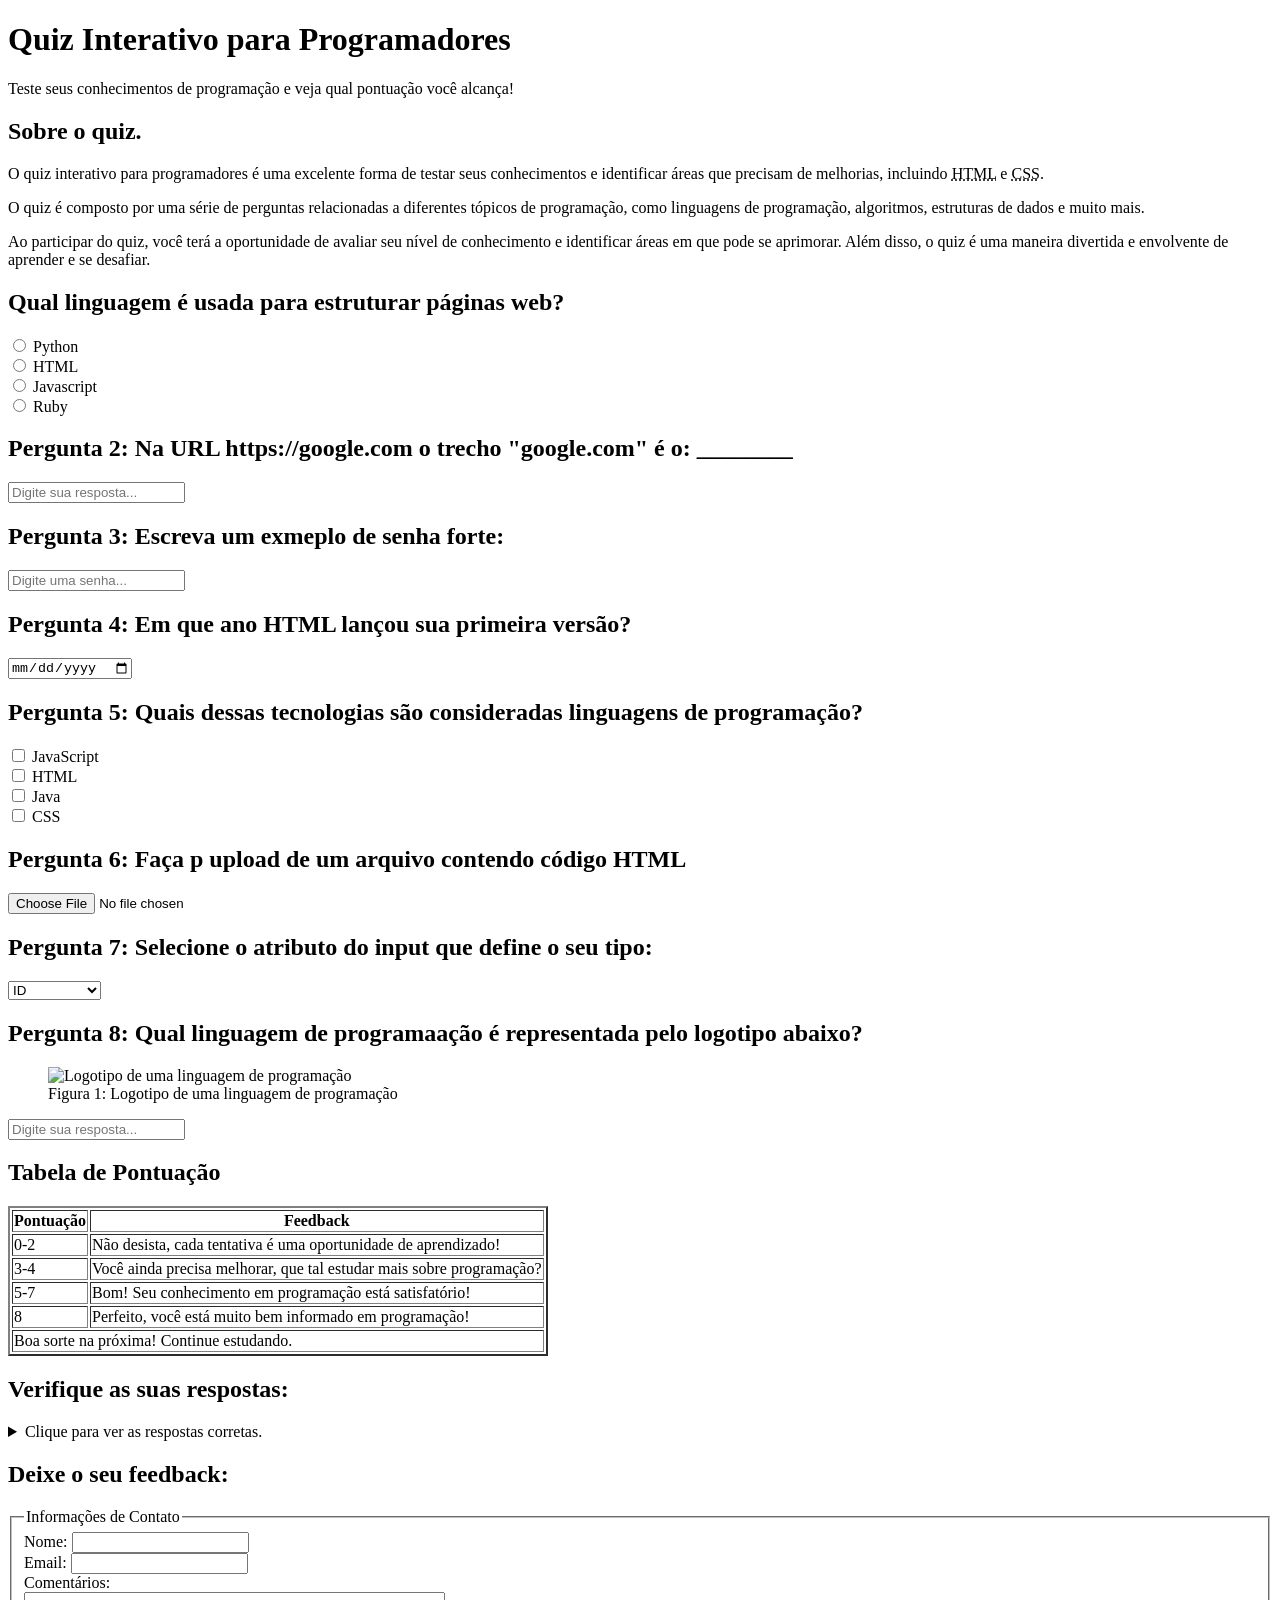
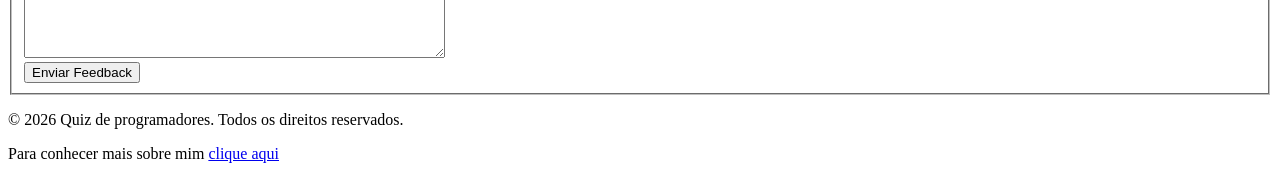
==== index.html @ d753103e "Rename quiz-programadores.html to index.html ...." ====
<!DOCTYPE html>

<html>
    <head>    
        <title>Quiz Programadores</title>
        <meta name="description" content="Quiz interativo para testar seus conhecimentos" />
    </head>
    <body>  
        <header>
            <h1>Quiz Interativo para Programadores</h1>
            <p>Teste seus conhecimentos de programação e veja qual pontuação você alcança!</p>   
        </header>  
        <main>
            <!--Introdução-->
            <section>
                <h2>Sobre o quiz.</h2>
                <p>O quiz interativo para programadores é uma excelente forma de testar seus conhecimentos e identificar áreas que precisam de melhorias, incluindo <abbr title="HyperText Markup Language">HTML</abbr> e <abbr title="Cascading Style Sheets">CSS</abbr>.</p>
                <p>O quiz é composto por uma série de perguntas relacionadas a diferentes tópicos de programação, como linguagens de programação, algoritmos, estruturas de dados e muito mais.</p>
                <p>Ao participar do quiz, você terá a oportunidade de avaliar seu nível de conhecimento e identificar áreas em que pode se aprimorar. Além disso, o quiz é uma maneira divertida e envolvente de aprender e se desafiar.</p>
            </section>
            <!--Pergunta 1: Múltipla Escolha-->
            <section>
                <h2> Qual linguagem é usada para estruturar páginas web?</h2>
                <form>
                    <input type="radio" value="Python" id="p1a" name="pergunta 1">
                    <label for="p1a">Python</label><br>

                    <input type="radio" value="HTML" id="p1b" name="pergunta 1">
                    <label for="p1b">HTML</label><br>

                    <input type="radio" value="Javascript" id="p1c" name="pergunta 1">
                    <label for="p1c">Javascript</label><br>

                    <input type="radio" value="Ruby" id="p1d" name="pergunta 1">
                    <label for="p1d">Ruby</label><br>
                </form>
            </section>
            <!--Pergunta 2: Texto-->
            <section>
                <h2> Pergunta 2: Na URL https://google.com o trecho "google.com" é o: ________ </h2>
                <form>   
                    <input type="text" id="p2" name="pergunta2" placeholder="Digite sua resposta...">
                </form>
            </section>
            <!--Pergunta 3: Senha-->
            <section>
                <h2> Pergunta 3: Escreva um exmeplo de senha forte:</h2>
                <form>
                    <input type="password" id="p3" name="pergunta3" placeholder="Digite uma senha...">
                </form>

            </section>
            <!--Pergunta 4: Data-->
            <section>
                <h2> Pergunta 4: Em que ano HTML lançou sua primeira versão? </h2>
                <form>
                    <input type="date" id="p4" name="pergunta4"
                </form>

            </section>
            <!--Pergunta 5: Seleção Múltipla-->
            <section> 
                <h2> Pergunta 5: Quais dessas tecnologias são consideradas linguagens de programação?</h2>
                <form>
                    <input type="checkbox" id="p5a" name="pergunta5" value="javascript">
                    <label for="p5a">JavaScript</label><br>

                    <input type="checkbox" id="p5b" name="pergunta5" value="HTML">
                    <label for="p5b">HTML</label><br>

                    <input type="checkbox" id="p5c" name="pergunta5" value="Java">
                    <label for="p5c">Java</label><br>

                    <input type="checkbox" id="p5d" name="pergunta5" value="CSS">
                    <label for="p5d">CSS</label><br>
                </form>
            </section>
            <!--Pergunta 6: Upload de Arquivo-->
            <section>
                <h2> Pergunta 6: Faça p upload de um arquivo contendo código HTML   
                </h2>
                <form>
                    <input type="file" id="p6" name="pergunta6">
                </form>
            </section>
            <!--Pergunta 7: Menu Suspenso-->
            <section> 
                <h2> Pergunta 7: Selecione o atributo do input que define o seu tipo: </h2>
                <form>
                    <select name="pergunta7" id:"p7">
                        <option value="id">ID</option>

                        <option value="type">Type</option>

                        <option value="placeholder">Placeholder</option>

                    </select>
                </form>
            </section>
            <!--Pergunta 8: Imagem-->
            <section>
                <h2> Pergunta 8: Qual linguagem de programaação é representada pelo logotipo abaixo?</h2>
                <figure>
                    <img src="https://i.pinimg.com/originals/79/5e/bb/795ebb5f4a470cd7242136237f61fc53.png" alt="Logotipo de uma linguagem de programação" 
                    style="width: 400px; height: auto;">
                    <figcaption> Figura 1: Logotipo de uma linguagem de programação</figcaption>
                </figure>
                
                <input type="text" id="p8" name="pergunta8"
                placeholder="Digite sua resposta...">
            </section>
            <!--Tabela de Pontuação-->
            <section>
                <h2> Tabela de Pontuação </h2>
                <table border=2>
                    <thead>
                        <tr>
                            <th>Pontuação</th>
                            <th>Feedback</th>
                        </tr>
                    </thead>
                    <tbody>
                            <tr>
                            <td>0-2</td>
                            <td>Não desista, cada tentativa é uma oportunidade de aprendizado!</td>
                        </tr>
                        <tr>
                            <td>3-4</td>
                            <td>Você ainda precisa melhorar, que tal estudar mais sobre programação?</td>
                        </tr>
                        <tr>
                            <td>5-7</td>
                            <td>Bom! Seu conhecimento em programação está satisfatório!</td>
                        </tr>
                        <tr>
                            <td>8</td>
                            <td>Perfeito, você está muito bem informado em programação!</td>
                        </tr>
                    </tbody>
                    <tfoot>
                        <td colspan="2">Boa sorte na próxima! Continue estudando.</td>
                    </tfoot>
                </table>
            </section>
            <!--Lista de Respostas-->
            <section>
                <h2> Verifique as suas respostas:</h2>
                <details>
                    <summary>Clique para ver as respostas corretas.</summary>
                    <ol>
                        <li>HTML.</li>
                        <li>Domínio.</li>
                        <li>Exemplo de senha forte: "P@ssw0rd123!"</li>
                        <li>1991.</li>
                        <li>JavaScript e Java.</li>
                        <li>Faça o upload de um arquivo HTML válido.</li>
                        <li>O atributo é "type".</li>
                        <li>A linguagem representada pelo logotipo é Java</li>
                    </ol>
                </details>
            </section>
            <!--Formulário de Feedback-->
            <section>
                <h2> Deixe o seu feedback:</h2>
                <form>
                    <fieldset>
                        <legend>Informações de Contato</legend>
                        <label for="name">Nome:</label>
                        <input type="text" id="nome" name="nome"><br>
                        <!-------------------------->
                        <label for="email">Email:</label>
                        <input type="email" id="email" name="email"><br>
                        <!-------------------------->
                        <label for="comentários">Comentários:</label><br>
                        <textarea id="comentários" name="comentários"
                        rows="4" cols="50" placeholder="Digite seus comentários aqui...">
                        </textarea><br>
                        <button onclick="alert('FEEDBACK ENVIADO!')">
                            Enviar Feedback
                        </button>
                    </fieldset>
                </form>
            </section>
        </main>
        <footer>
            <p>&copy; 2026 Quiz de programadores. Todos os direitos reservados.</p>
            <p>Para conhecer mais sobre mim <a href="sobremim.html" target="_blank">clique aqui</a></p>
        </footer>
    </body>
</html>
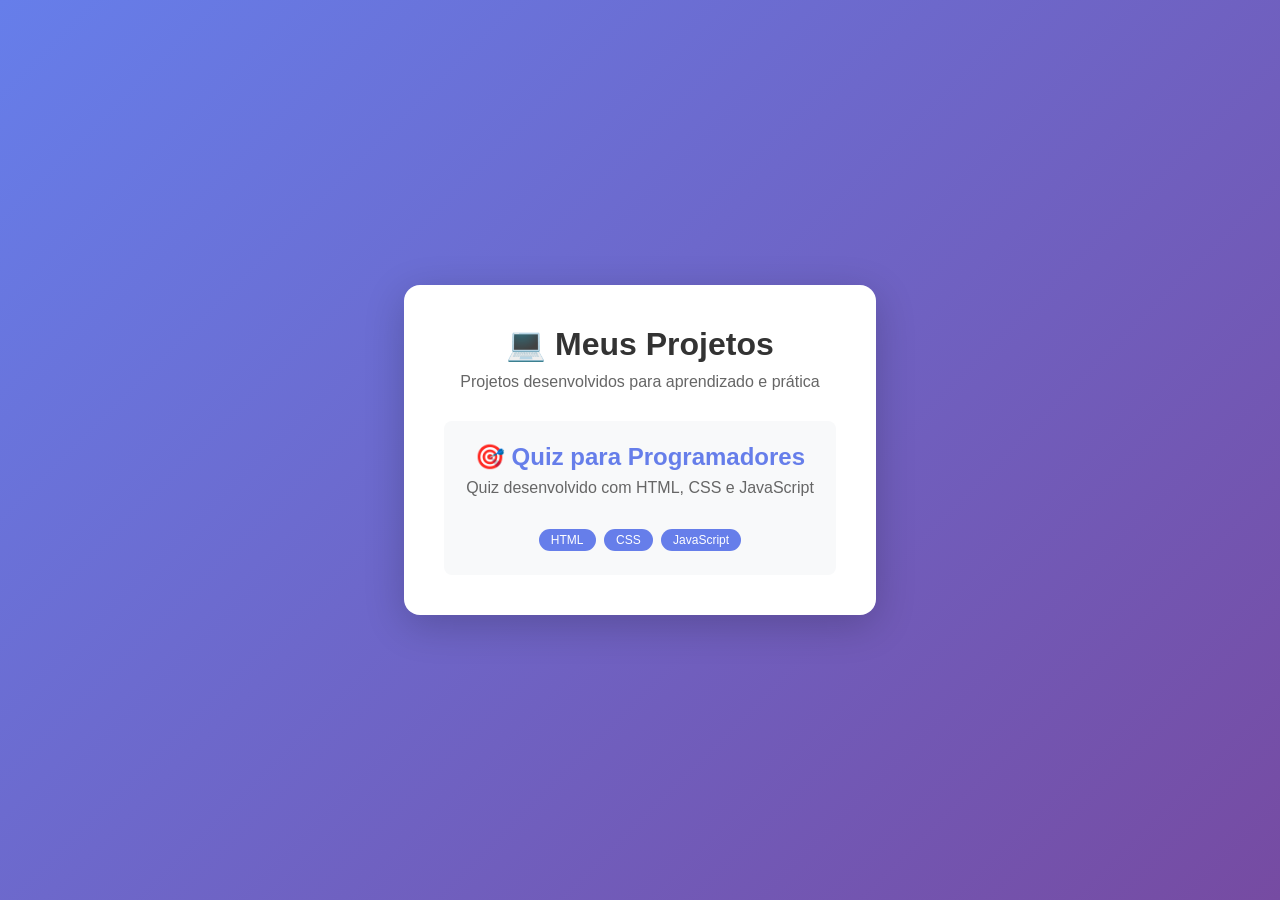
==== commit 751f6f23: "Refactor index.html for project overview and styling" ====
--- a/index.html
+++ b/index.html
@@ -1,190 +1,71 @@
 <!DOCTYPE html>
-
-<html>
-    <head>    
-        <title>Quiz Programadores</title>
-        <meta name="description" content="Quiz interativo para testar seus conhecimentos" />
-    </head>
-    <body>  
-        <header>
-            <h1>Quiz Interativo para Programadores</h1>
-            <p>Teste seus conhecimentos de programação e veja qual pontuação você alcança!</p>   
-        </header>  
-        <main>
-            <!--Introdução-->
-            <section>
-                <h2>Sobre o quiz.</h2>
-                <p>O quiz interativo para programadores é uma excelente forma de testar seus conhecimentos e identificar áreas que precisam de melhorias, incluindo <abbr title="HyperText Markup Language">HTML</abbr> e <abbr title="Cascading Style Sheets">CSS</abbr>.</p>
-                <p>O quiz é composto por uma série de perguntas relacionadas a diferentes tópicos de programação, como linguagens de programação, algoritmos, estruturas de dados e muito mais.</p>
-                <p>Ao participar do quiz, você terá a oportunidade de avaliar seu nível de conhecimento e identificar áreas em que pode se aprimorar. Além disso, o quiz é uma maneira divertida e envolvente de aprender e se desafiar.</p>
-            </section>
-            <!--Pergunta 1: Múltipla Escolha-->
-            <section>
-                <h2> Qual linguagem é usada para estruturar páginas web?</h2>
-                <form>
-                    <input type="radio" value="Python" id="p1a" name="pergunta 1">
-                    <label for="p1a">Python</label><br>
-
-                    <input type="radio" value="HTML" id="p1b" name="pergunta 1">
-                    <label for="p1b">HTML</label><br>
-
-                    <input type="radio" value="Javascript" id="p1c" name="pergunta 1">
-                    <label for="p1c">Javascript</label><br>
-
-                    <input type="radio" value="Ruby" id="p1d" name="pergunta 1">
-                    <label for="p1d">Ruby</label><br>
-                </form>
-            </section>
-            <!--Pergunta 2: Texto-->
-            <section>
-                <h2> Pergunta 2: Na URL https://google.com o trecho "google.com" é o: ________ </h2>
-                <form>   
-                    <input type="text" id="p2" name="pergunta2" placeholder="Digite sua resposta...">
-                </form>
-            </section>
-            <!--Pergunta 3: Senha-->
-            <section>
-                <h2> Pergunta 3: Escreva um exmeplo de senha forte:</h2>
-                <form>
-                    <input type="password" id="p3" name="pergunta3" placeholder="Digite uma senha...">
-                </form>
-
-            </section>
-            <!--Pergunta 4: Data-->
-            <section>
-                <h2> Pergunta 4: Em que ano HTML lançou sua primeira versão? </h2>
-                <form>
-                    <input type="date" id="p4" name="pergunta4"
-                </form>
-
-            </section>
-            <!--Pergunta 5: Seleção Múltipla-->
-            <section> 
-                <h2> Pergunta 5: Quais dessas tecnologias são consideradas linguagens de programação?</h2>
-                <form>
-                    <input type="checkbox" id="p5a" name="pergunta5" value="javascript">
-                    <label for="p5a">JavaScript</label><br>
-
-                    <input type="checkbox" id="p5b" name="pergunta5" value="HTML">
-                    <label for="p5b">HTML</label><br>
-
-                    <input type="checkbox" id="p5c" name="pergunta5" value="Java">
-                    <label for="p5c">Java</label><br>
-
-                    <input type="checkbox" id="p5d" name="pergunta5" value="CSS">
-                    <label for="p5d">CSS</label><br>
-                </form>
-            </section>
-            <!--Pergunta 6: Upload de Arquivo-->
-            <section>
-                <h2> Pergunta 6: Faça p upload de um arquivo contendo código HTML   
-                </h2>
-                <form>
-                    <input type="file" id="p6" name="pergunta6">
-                </form>
-            </section>
-            <!--Pergunta 7: Menu Suspenso-->
-            <section> 
-                <h2> Pergunta 7: Selecione o atributo do input que define o seu tipo: </h2>
-                <form>
-                    <select name="pergunta7" id:"p7">
-                        <option value="id">ID</option>
-
-                        <option value="type">Type</option>
-
-                        <option value="placeholder">Placeholder</option>
-
-                    </select>
-                </form>
-            </section>
-            <!--Pergunta 8: Imagem-->
-            <section>
-                <h2> Pergunta 8: Qual linguagem de programaação é representada pelo logotipo abaixo?</h2>
-                <figure>
-                    <img src="https://i.pinimg.com/originals/79/5e/bb/795ebb5f4a470cd7242136237f61fc53.png" alt="Logotipo de uma linguagem de programação" 
-                    style="width: 400px; height: auto;">
-                    <figcaption> Figura 1: Logotipo de uma linguagem de programação</figcaption>
-                </figure>
-                
-                <input type="text" id="p8" name="pergunta8"
-                placeholder="Digite sua resposta...">
-            </section>
-            <!--Tabela de Pontuação-->
-            <section>
-                <h2> Tabela de Pontuação </h2>
-                <table border=2>
-                    <thead>
-                        <tr>
-                            <th>Pontuação</th>
-                            <th>Feedback</th>
-                        </tr>
-                    </thead>
-                    <tbody>
-                            <tr>
-                            <td>0-2</td>
-                            <td>Não desista, cada tentativa é uma oportunidade de aprendizado!</td>
-                        </tr>
-                        <tr>
-                            <td>3-4</td>
-                            <td>Você ainda precisa melhorar, que tal estudar mais sobre programação?</td>
-                        </tr>
-                        <tr>
-                            <td>5-7</td>
-                            <td>Bom! Seu conhecimento em programação está satisfatório!</td>
-                        </tr>
-                        <tr>
-                            <td>8</td>
-                            <td>Perfeito, você está muito bem informado em programação!</td>
-                        </tr>
-                    </tbody>
-                    <tfoot>
-                        <td colspan="2">Boa sorte na próxima! Continue estudando.</td>
-                    </tfoot>
-                </table>
-            </section>
-            <!--Lista de Respostas-->
-            <section>
-                <h2> Verifique as suas respostas:</h2>
-                <details>
-                    <summary>Clique para ver as respostas corretas.</summary>
-                    <ol>
-                        <li>HTML.</li>
-                        <li>Domínio.</li>
-                        <li>Exemplo de senha forte: "P@ssw0rd123!"</li>
-                        <li>1991.</li>
-                        <li>JavaScript e Java.</li>
-                        <li>Faça o upload de um arquivo HTML válido.</li>
-                        <li>O atributo é "type".</li>
-                        <li>A linguagem representada pelo logotipo é Java</li>
-                    </ol>
-                </details>
-            </section>
-            <!--Formulário de Feedback-->
-            <section>
-                <h2> Deixe o seu feedback:</h2>
-                <form>
-                    <fieldset>
-                        <legend>Informações de Contato</legend>
-                        <label for="name">Nome:</label>
-                        <input type="text" id="nome" name="nome"><br>
-                        <!-------------------------->
-                        <label for="email">Email:</label>
-                        <input type="email" id="email" name="email"><br>
-                        <!-------------------------->
-                        <label for="comentários">Comentários:</label><br>
-                        <textarea id="comentários" name="comentários"
-                        rows="4" cols="50" placeholder="Digite seus comentários aqui...">
-                        </textarea><br>
-                        <button onclick="alert('FEEDBACK ENVIADO!')">
-                            Enviar Feedback
-                        </button>
-                    </fieldset>
-                </form>
-            </section>
-        </main>
-        <footer>
-            <p>&copy; 2026 Quiz de programadores. Todos os direitos reservados.</p>
-            <p>Para conhecer mais sobre mim <a href="sobremim.html" target="_blank">clique aqui</a></p>
-        </footer>
-    </body>
+<html lang="pt-br">
+<head>
+  <meta charset="UTF-8">
+  <meta name="viewport" content="width=device-width, initial-scale=1.0">
+  <title>Meus Projetos</title>
+  <style>
+    * { margin: 0; padding: 0; box-sizing: border-box; }
+    body {
+      font-family: Arial, sans-serif;
+      background: linear-gradient(135deg, #667eea 0%, #764ba2 100%);
+      min-height: 100vh;
+      display: flex;
+      align-items: center;
+      justify-content: center;
+      padding: 20px;
+    }
+    .container {
+      background: white;
+      padding: 40px;
+      border-radius: 16px;
+      box-shadow: 0 10px 40px rgba(0,0,0,0.2);
+      max-width: 500px;
+      text-align: center;
+    }
+    h1 { color: #333; margin-bottom: 10px; }
+    p { color: #666; margin-bottom: 30px; }
+    .project-card {
+      display: block;
+      background: #f8f9fa;
+      padding: 20px;
+      border-radius: 8px;
+      text-decoration: none;
+      color: #333;
+      transition: all 0.3s ease;
+      border: 2px solid transparent;
+    }
+    .project-card:hover {
+      transform: translateY(-5px);
+      border-color: #667eea;
+      box-shadow: 0 5px 20px rgba(102, 126, 234, 0.3);
+    }
+    .project-card h2 { margin-bottom: 8px; color: #667eea; }
+    .project-card span { 
+      display: inline-block;
+      background: #667eea;
+      color: white;
+      padding: 4px 12px;
+      border-radius: 12px;
+      font-size: 12px;
+      margin: 2px;
+    }
+  </style>
+</head>
+<body>
+  <div class="container">
+    <h1>💻 Meus Projetos</h1>
+    <p>Projetos desenvolvidos para aprendizado e prática</p>
+    
+    <a href="./projetos/quiz/" class="project-card">
+      <h2>🎯 Quiz para Programadores</h2>
+      <p>Quiz desenvolvido com HTML, CSS e JavaScript</p>
+      <div>
+        <span>HTML</span>
+        <span>CSS</span>
+        <span>JavaScript</span>
+      </div>
+    </a>
+  </div>
+</body>
 </html>
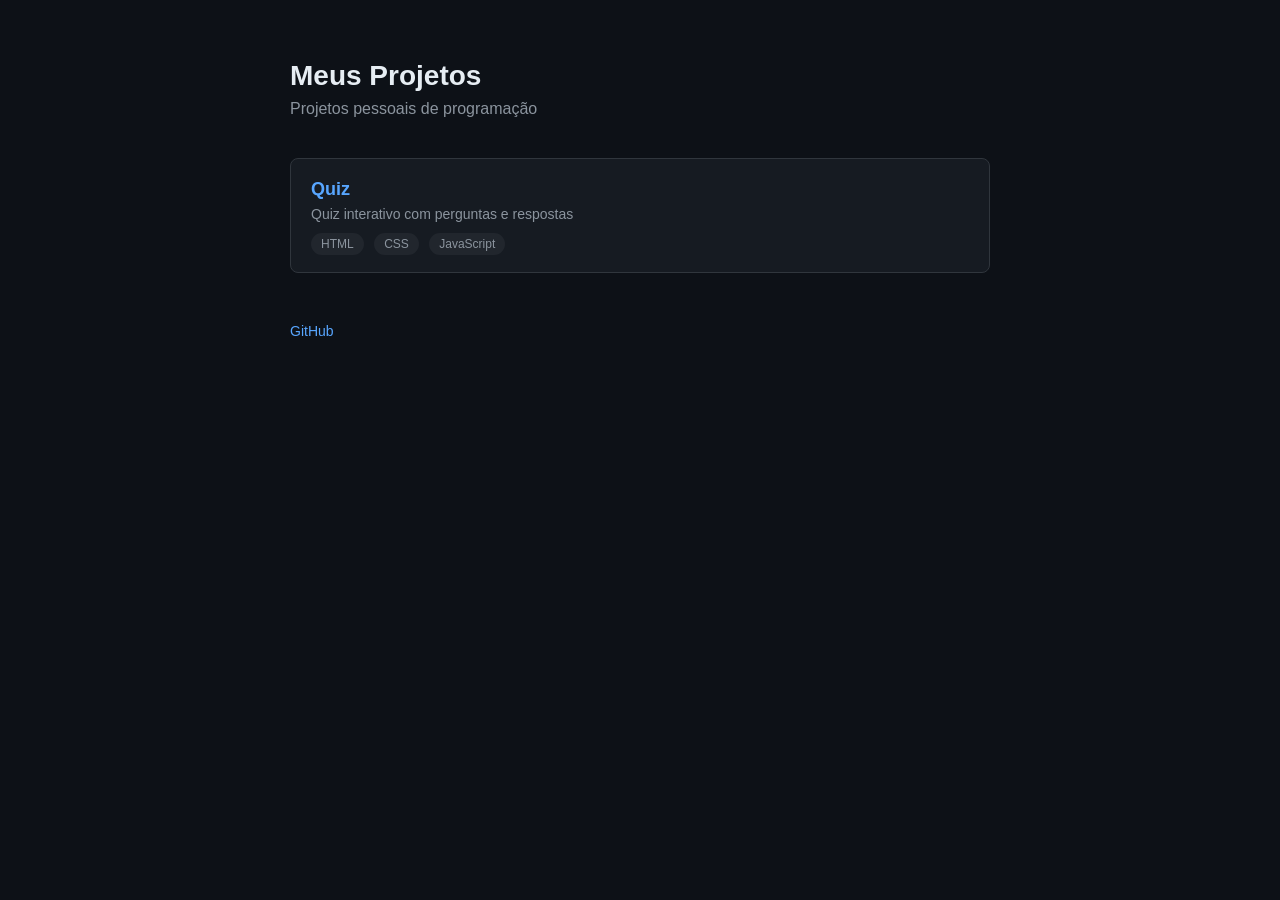
==== commit f7ccc349: "Update index.html" ====
--- a/index.html
+++ b/index.html
@@ -7,65 +7,84 @@
   <style>
     * { margin: 0; padding: 0; box-sizing: border-box; }
     body {
-      font-family: Arial, sans-serif;
-      background: linear-gradient(135deg, #667eea 0%, #764ba2 100%);
+      font-family: -apple-system, BlinkMacSystemFont, 'Segoe UI', Roboto, sans-serif;
+      background: #0d1117;
+      color: #e6edf3;
       min-height: 100vh;
-      display: flex;
-      align-items: center;
-      justify-content: center;
-      padding: 20px;
+      padding: 60px 20px;
     }
     .container {
-      background: white;
-      padding: 40px;
-      border-radius: 16px;
-      box-shadow: 0 10px 40px rgba(0,0,0,0.2);
-      max-width: 500px;
-      text-align: center;
+      max-width: 700px;
+      margin: 0 auto;
     }
-    h1 { color: #333; margin-bottom: 10px; }
-    p { color: #666; margin-bottom: 30px; }
-    .project-card {
+    h1 {
+      font-size: 28px;
+      font-weight: 600;
+      margin-bottom: 8px;
+    }
+    .subtitle {
+      color: #8b949e;
+      margin-bottom: 40px;
+    }
+    .project {
       display: block;
-      background: #f8f9fa;
+      background: #161b22;
+      border: 1px solid #30363d;
       padding: 20px;
       border-radius: 8px;
       text-decoration: none;
-      color: #333;
-      transition: all 0.3s ease;
-      border: 2px solid transparent;
+      color: #e6edf3;
+      margin-bottom: 12px;
+      transition: border-color 0.2s;
     }
-    .project-card:hover {
-      transform: translateY(-5px);
-      border-color: #667eea;
-      box-shadow: 0 5px 20px rgba(102, 126, 234, 0.3);
+    .project:hover {
+      border-color: #58a6ff;
     }
-    .project-card h2 { margin-bottom: 8px; color: #667eea; }
-    .project-card span { 
-      display: inline-block;
-      background: #667eea;
-      color: white;
-      padding: 4px 12px;
-      border-radius: 12px;
+    .project h2 {
+      font-size: 18px;
+      font-weight: 600;
+      margin-bottom: 6px;
+      color: #58a6ff;
+    }
+    .project p {
+      font-size: 14px;
+      color: #8b949e;
+      margin-bottom: 12px;
+    }
+    .tags span {
+      background: #21262d;
+      padding: 4px 10px;
+      border-radius: 20px;
       font-size: 12px;
-      margin: 2px;
+      margin-right: 6px;
+      color: #8b949e;
     }
+    footer {
+      margin-top: 50px;
+      color: #8b949e;
+      font-size: 14px;
+    }
+    footer a { color: #58a6ff; text-decoration: none; }
   </style>
 </head>
 <body>
   <div class="container">
-    <h1>💻 Meus Projetos</h1>
-    <p>Projetos desenvolvidos para aprendizado e prática</p>
+    <h1>Meus Projetos</h1>
+    <p class="subtitle">Projetos pessoais de programação</p>
     
-    <a href="./projetos/quiz/" class="project-card">
-      <h2>🎯 Quiz para Programadores</h2>
-      <p>Quiz desenvolvido com HTML, CSS e JavaScript</p>
-      <div>
+    <a href="./projetos/quiz/" class="project">
+      <h2>Quiz</h2>
+      <p>Quiz interativo com perguntas e respostas</p>
+      <div class="tags">
         <span>HTML</span>
         <span>CSS</span>
         <span>JavaScript</span>
       </div>
     </a>
+
+    <footer>
+      <a href="https://github.com/lorenzzomichelim" target="_blank">GitHub</a>
+    </footer>
   </div>
 </body>
 </html>
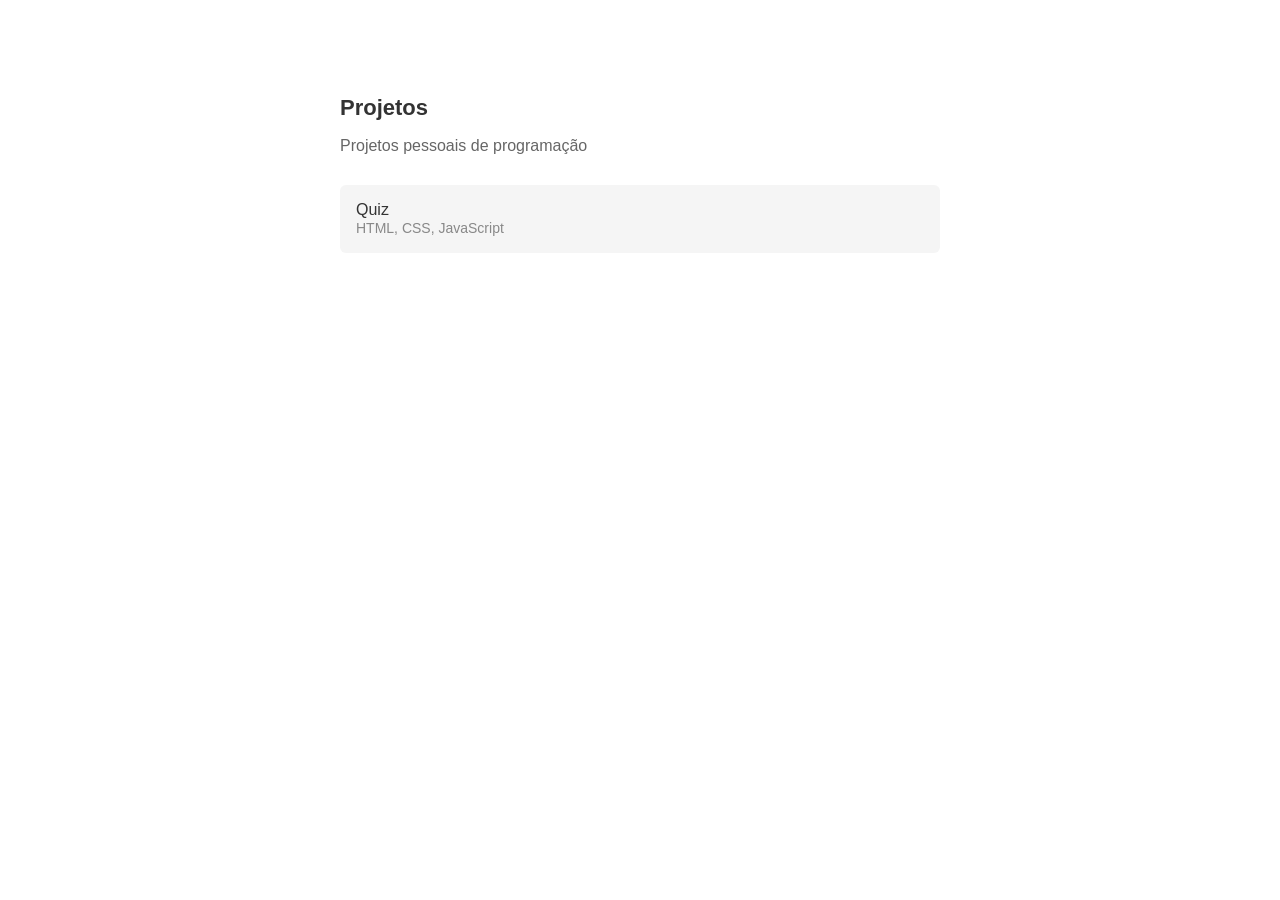
==== commit d3d824e6: "Update index.html" ====
--- a/index.html
+++ b/index.html
@@ -3,88 +3,49 @@
 <head>
   <meta charset="UTF-8">
   <meta name="viewport" content="width=device-width, initial-scale=1.0">
-  <title>Meus Projetos</title>
+  <title>Projetos</title>
   <style>
-    * { margin: 0; padding: 0; box-sizing: border-box; }
     body {
-      font-family: -apple-system, BlinkMacSystemFont, 'Segoe UI', Roboto, sans-serif;
-      background: #0d1117;
-      color: #e6edf3;
-      min-height: 100vh;
-      padding: 60px 20px;
-    }
-    .container {
-      max-width: 700px;
-      margin: 0 auto;
+      font-family: Arial, sans-serif;
+      max-width: 600px;
+      margin: 60px auto;
+      padding: 20px;
+      color: #333;
     }
     h1 {
-      font-size: 28px;
-      font-weight: 600;
+      font-size: 22px;
       margin-bottom: 8px;
     }
-    .subtitle {
-      color: #8b949e;
-      margin-bottom: 40px;
+    p {
+      color: #666;
+      margin-bottom: 30px;
     }
-    .project {
+    a {
       display: block;
-      background: #161b22;
-      border: 1px solid #30363d;
-      padding: 20px;
-      border-radius: 8px;
+      padding: 16px;
+      background: #f5f5f5;
+      border-radius: 6px;
+      color: #333;
       text-decoration: none;
-      color: #e6edf3;
-      margin-bottom: 12px;
-      transition: border-color 0.2s;
+      margin-bottom: 10px;
     }
-    .project:hover {
-      border-color: #58a6ff;
+    a:hover {
+      background: #eee;
     }
-    .project h2 {
-      font-size: 18px;
-      font-weight: 600;
-      margin-bottom: 6px;
-      color: #58a6ff;
-    }
-    .project p {
-      font-size: 14px;
-      color: #8b949e;
-      margin-bottom: 12px;
-    }
-    .tags span {
-      background: #21262d;
-      padding: 4px 10px;
-      border-radius: 20px;
-      font-size: 12px;
-      margin-right: 6px;
-      color: #8b949e;
-    }
-    footer {
-      margin-top: 50px;
-      color: #8b949e;
+    a span {
+      color: #888;
       font-size: 14px;
     }
-    footer a { color: #58a6ff; text-decoration: none; }
   </style>
 </head>
 <body>
-  <div class="container">
-    <h1>Meus Projetos</h1>
-    <p class="subtitle">Projetos pessoais de programação</p>
-    
-    <a href="./projetos/quiz/" class="project">
-      <h2>Quiz</h2>
-      <p>Quiz interativo com perguntas e respostas</p>
-      <div class="tags">
-        <span>HTML</span>
-        <span>CSS</span>
-        <span>JavaScript</span>
-      </div>
-    </a>
-
-    <footer>
-      <a href="https://github.com/lorenzzomichelim" target="_blank">GitHub</a>
-    </footer>
-  </div>
+  <h1>Projetos</h1>
+  <p>Projetos pessoais de programação</p>
+  
+  <a href="./projetos/quiz/">
+    Quiz
+    <br>
+    <span>HTML, CSS, JavaScript</span>
+  </a>
 </body>
 </html>
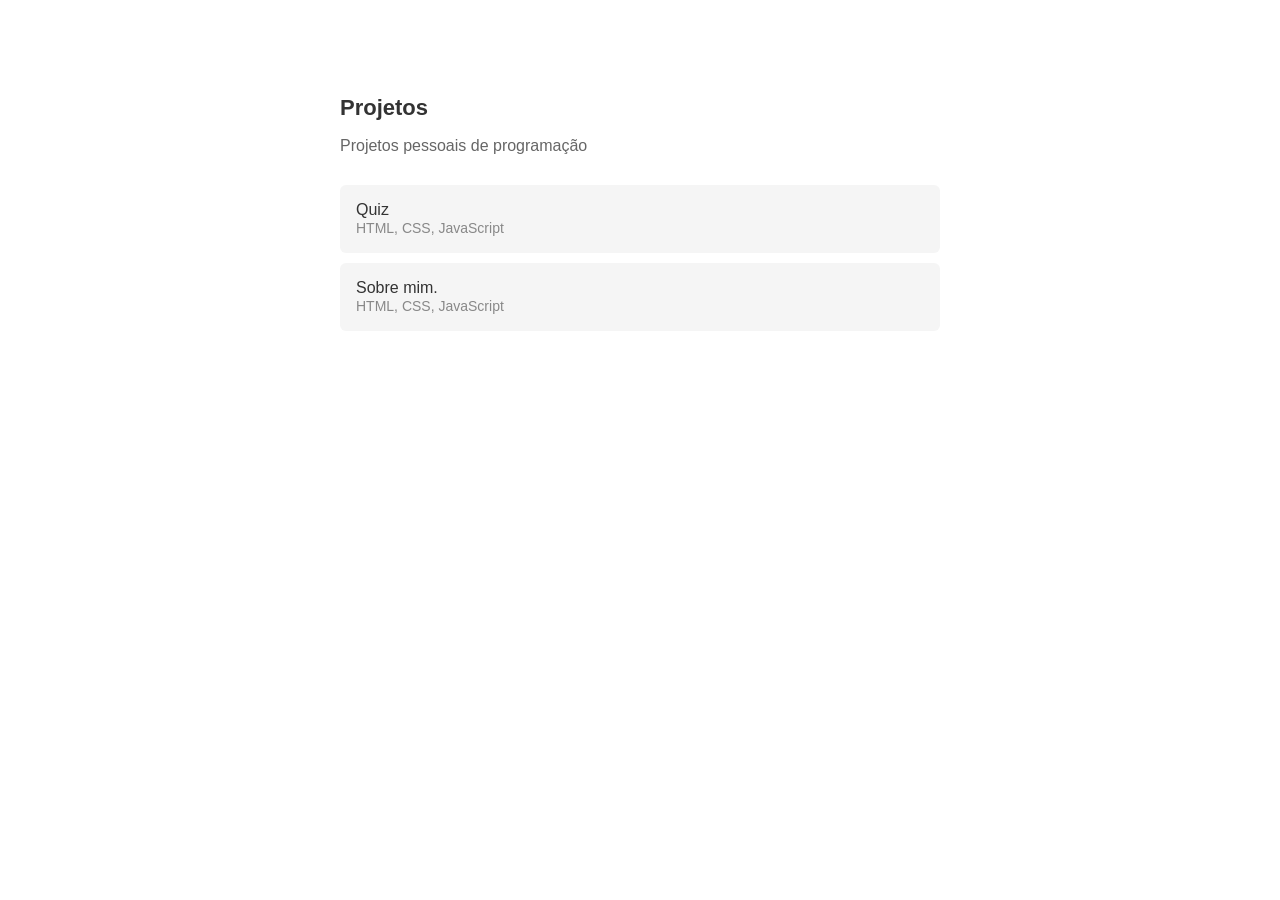
==== commit d9d6f092: "Update index.html" ====
--- a/index.html
+++ b/index.html
@@ -42,8 +42,14 @@
   <h1>Projetos</h1>
   <p>Projetos pessoais de programação</p>
   
-  <a href="./projetos/quiz/">
+  <a href="https://lorenzzomichelim.github.io/projetos-pessoais/projetos/quiz/">
     Quiz
+    <br>
+    <span>HTML, CSS, JavaScript</span>
+  </a>
+
+  <a href="https://lorenzzomichelim.github.io/projetos-pessoais/projetos/sobremim/">
+    Sobre mim.
     <br>
     <span>HTML, CSS, JavaScript</span>
   </a>
